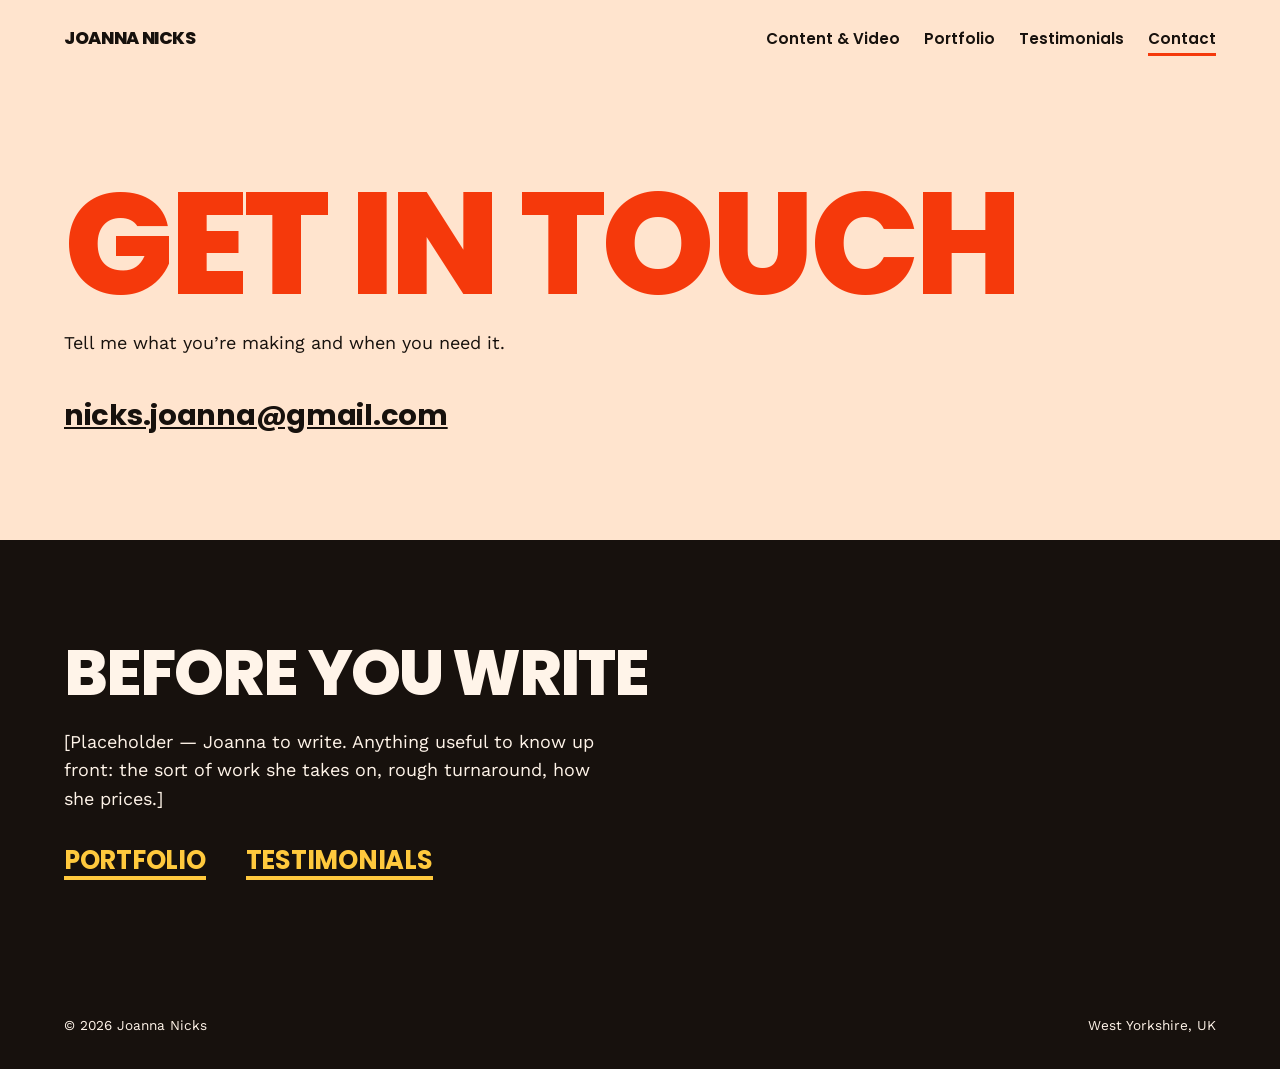
==== production-contact.html @ 57b0c295 "Split the site into two separate sections The homepage still shows both pathways. Once you're inside" ====
<!doctype html>
<html lang="en-GB">
<head>
<meta charset="utf-8">
<meta name="viewport" content="width=device-width, initial-scale=1">
<title>Contact — Content &amp; Video — Joanna Nicks</title>
<meta name="description" content="Contact Joanna Nicks about podcast editing, video editing and content production.">
<link rel="preconnect" href="https://fonts.googleapis.com">
<link rel="preconnect" href="https://fonts.gstatic.com" crossorigin>
<link href="https://fonts.googleapis.com/css2?family=Poppins:wght@600;700;800&family=Work+Sans:wght@400;500&display=swap" rel="stylesheet">
<link rel="stylesheet" href="styles.css">
</head>
<body>

<a class="skip" href="#main">Skip to content</a>

<header class="site">
  <a class="wordmark" href="index.html">Joanna Nicks</a>
  <nav>
    <a href="production.html">Content &amp; Video</a>
    <a href="production-portfolio.html">Portfolio</a>
    <a href="production-testimonials.html">Testimonials</a>
    <a href="production-contact.html" aria-current="page">Contact</a>
  </nav>
</header>

<main id="main">

  <section class="band band--peach contact">
    <h2>Get in touch</h2>
    <p>Tell me what you’re making and when you need it.</p>
    <a class="email" href="mailto:nicks.joanna@gmail.com">nicks.joanna@gmail.com</a>
  </section>

  <section class="band band--ink">
    <h2>Before you write</h2>
    <p>[Placeholder — Joanna to write. Anything useful to know up front: the sort of work she takes on, rough turnaround, how she prices.]</p>
    <div class="next">
      <a href="production-portfolio.html">Portfolio</a>
      <a href="production-testimonials.html">Testimonials</a>
    </div>
  </section>

</main>

<footer class="site">
  <span>© 2026 Joanna Nicks</span>
  <span>West Yorkshire, UK</span>
</footer>

</body>
</html>
---- styles.css ----
/* ============================================================
   Joanna Nicks — site styles
   Colours and type live here. Change a value once, it changes
   everywhere on the site.
   ============================================================ */

:root {
  --peach:  #FFE4CE;
  --orange: #F5390B;
  --yellow: #FFC93D;
  --ink:    #17110D;
  --cream:  #FFF4E9;

  --measure: 34rem;          /* max line length for body text */
  --pad: clamp(1.5rem, 5vw, 5rem);
}

*, *::before, *::after { box-sizing: border-box; }

html { -webkit-text-size-adjust: 100%; }

body {
  margin: 0;
  background: var(--peach);
  color: var(--ink);
  font-family: "Work Sans", system-ui, sans-serif;
  font-size: clamp(1rem, 0.95rem + 0.3vw, 1.125rem);
  line-height: 1.6;
}

img { max-width: 100%; display: block; }

a { color: inherit; }

/* ---------- Type ---------- */

h1, h2, h3, .display, nav a {
  font-family: "Poppins", system-ui, sans-serif;
}

h1 {
  font-weight: 800;
  font-size: clamp(3.2rem, 13vw, 10rem);
  line-height: 0.85;
  letter-spacing: -0.035em;
  margin: 0;
  text-transform: uppercase;
}

h2 {
  font-weight: 800;
  font-size: clamp(2rem, 6vw, 4rem);
  line-height: 0.95;
  letter-spacing: -0.03em;
  margin: 0 0 1.5rem;
  text-transform: uppercase;
}

h3 {
  font-weight: 700;
  font-size: clamp(1.35rem, 2.6vw, 1.9rem);
  line-height: 1.1;
  letter-spacing: -0.02em;
  margin: 0 0 0.15rem;
  text-transform: uppercase;
}

p { max-width: var(--measure); }

.lede {
  font-family: "Poppins", system-ui, sans-serif;
  font-weight: 600;
  font-size: clamp(1.25rem, 3vw, 2rem);
  line-height: 1.2;
  letter-spacing: -0.02em;
  max-width: 22ch;
}

/* ---------- Bands ---------- */

.band { padding: clamp(3rem, 8vw, 7rem) var(--pad); }
.band--peach  { background: var(--peach);  color: var(--ink); }
.band--orange { background: var(--orange); color: var(--cream); }
.band--cream  { background: var(--cream);  color: var(--ink); }
.band--ink    { background: var(--ink);    color: var(--cream); }

.band--orange a, .band--ink a { color: var(--yellow); }

/* ---------- Header / nav ---------- */

header.site {
  display: flex;
  flex-wrap: wrap;
  gap: 1rem 2rem;
  align-items: baseline;
  justify-content: space-between;
  padding: 1.5rem var(--pad);
  background: var(--peach);
}

header.site .wordmark {
  font-family: "Poppins", sans-serif;
  font-weight: 800;
  letter-spacing: -0.02em;
  text-transform: uppercase;
  text-decoration: none;
  font-size: 1.1rem;
}

nav { display: flex; gap: 1.5rem; flex-wrap: wrap; }

nav a {
  font-weight: 600;
  font-size: 0.95rem;
  text-decoration: none;
  padding-bottom: 2px;
  border-bottom: 3px solid transparent;
}

nav a:hover, nav a:focus-visible { border-bottom-color: var(--orange); }
nav a[aria-current="page"] { border-bottom-color: var(--orange); }

/* ---------- Hero ---------- */

.hero { padding: clamp(2rem, 6vw, 5rem) var(--pad) clamp(3rem, 9vw, 7rem); }
.hero h1 { color: var(--orange); }

.hero .roles {
  font-family: "Poppins", sans-serif;
  font-weight: 600;
  font-size: clamp(1.1rem, 2.6vw, 1.75rem);
  line-height: 1.25;
  color: var(--orange);
  margin: 1.75rem 0 0;
  letter-spacing: -0.01em;
}

/* ---------- Bio band with the big HELLO ---------- */

.bio {
  display: grid;
  gap: clamp(1.5rem, 4vw, 4rem);
  grid-template-columns: 1fr;
}

@media (min-width: 62rem) {
  .bio { grid-template-columns: minmax(0, 1.3fr) minmax(0, 1fr); }
  .bio .shout { text-align: right; }
}

.shout {
  font-family: "Poppins", sans-serif;
  font-weight: 800;
  font-size: clamp(3rem, 10vw, 7rem);
  line-height: 0.85;
  letter-spacing: -0.04em;
  color: var(--yellow);
  text-transform: uppercase;
  margin: 0;
  order: -1;
}

@media (min-width: 62rem) { .shout { order: 0; } }

/* ---------- The fork: two doors ---------- */

.doors {
  display: grid;
  grid-template-columns: 1fr;
}

@media (min-width: 48rem) {
  .doors { grid-template-columns: 1fr 1fr; }
}

.door {
  display: block;
  text-decoration: none;
  padding: clamp(2.5rem, 6vw, 5rem) var(--pad);
  min-height: clamp(16rem, 34vw, 26rem);
  display: flex;
  flex-direction: column;
  justify-content: flex-end;
  transition: background-color 120ms linear;
}

.door--production { background: var(--ink);    color: var(--cream); }
.door--writing    { background: var(--orange); color: var(--cream); }

.door--production:hover, .door--production:focus-visible { background: #000; }
.door--writing:hover,    .door--writing:focus-visible    { background: #D02F06; }

.door h2 { margin-bottom: 0.75rem; }
.door p { font-size: 0.95rem; max-width: 30ch; opacity: 0.9; margin: 0; }
.door .go {
  font-family: "Poppins", sans-serif;
  font-weight: 700;
  font-size: 0.85rem;
  margin-top: 1.5rem;
  color: var(--yellow);
  text-transform: uppercase;
  letter-spacing: 0.04em;
}

/* ---------- Onward links inside a section ---------- */

.next {
  display: flex;
  flex-wrap: wrap;
  gap: 1rem 2.5rem;
  margin-top: 2rem;
}

.next a {
  font-family: "Poppins", sans-serif;
  font-weight: 700;
  font-size: clamp(1.1rem, 3vw, 1.6rem);
  line-height: 1.1;
  letter-spacing: -0.01em;
  text-transform: uppercase;
  text-decoration: none;
  border-bottom: 4px solid currentColor;
  padding-bottom: 0.15rem;
}

/* ---------- Work entries ---------- */

.work { border-top: 4px solid currentColor; padding-top: 2rem; margin-top: 3rem; }
.work:first-of-type { margin-top: 0; }

.work .form {
  font-family: "Poppins", sans-serif;
  font-weight: 600;
  font-size: 0.9rem;
  opacity: 0.75;
  margin: 0 0 1.25rem;
}

.work .accolade {
  font-family: "Poppins", sans-serif;
  font-weight: 700;
  color: var(--orange);
  margin: 0 0 1.25rem;
  max-width: 30ch;
}

.band--orange .work .accolade, .band--ink .work .accolade { color: var(--yellow); }

blockquote {
  margin: 1.5rem 0 0;
  padding-left: 1.25rem;
  border-left: 4px solid var(--orange);
  max-width: var(--measure);
  font-size: 1.05rem;
}

.band--orange blockquote { border-left-color: var(--yellow); }

blockquote cite {
  display: block;
  font-style: normal;
  font-size: 0.85rem;
  opacity: 0.75;
  margin-top: 0.5rem;
}

/* ---------- Portfolio / embed slots ---------- */

.grid {
  display: grid;
  gap: clamp(1.5rem, 3vw, 2.5rem);
  grid-template-columns: repeat(auto-fit, minmax(min(100%, 20rem), 1fr));
  margin-top: 2.5rem;
}

.embed {
  aspect-ratio: 16 / 9;
  width: 100%;
  border: 0;
  background: var(--ink);
}

.placeholder {
  aspect-ratio: 16 / 9;
  display: flex;
  align-items: center;
  justify-content: center;
  text-align: center;
  padding: 1.5rem;
  background: repeating-linear-gradient(
    45deg, rgba(0,0,0,0.06) 0 12px, transparent 12px 24px
  ), var(--peach);
  outline: 3px dashed var(--orange);
  outline-offset: -3px;
  font-family: "Poppins", sans-serif;
  font-weight: 600;
  font-size: 0.9rem;
  color: var(--orange);
}

.caption { margin: 0.75rem 0 0; font-size: 0.95rem; }
.caption strong { font-family: "Poppins", sans-serif; }

/* ---------- Contact ---------- */

.contact h2 {
  font-size: clamp(3rem, 13vw, 9rem);
  line-height: 0.85;
  color: var(--orange);
}

.band--ink.contact h2 { color: var(--yellow); }

.contact .email {
  font-family: "Poppins", sans-serif;
  font-weight: 700;
  font-size: clamp(1.1rem, 3vw, 1.8rem);
  display: inline-block;
  margin-top: 1rem;
  letter-spacing: -0.01em;
}

footer.site {
  padding: 2rem var(--pad);
  background: var(--ink);
  color: var(--cream);
  font-size: 0.85rem;
  display: flex;
  flex-wrap: wrap;
  gap: 1rem 2rem;
  justify-content: space-between;
}

/* ---------- Accessibility ---------- */

:focus-visible { outline: 3px solid var(--ink); outline-offset: 3px; }
.band--ink :focus-visible, .band--orange :focus-visible { outline-color: var(--yellow); }

@media (prefers-reduced-motion: reduce) {
  * { transition: none !important; animation: none !important; }
}

.skip {
  position: absolute;
  left: -9999px;
  background: var(--ink);
  color: var(--cream);
  padding: 0.75rem 1rem;
}
.skip:focus { left: var(--pad); top: 0.5rem; z-index: 10; }
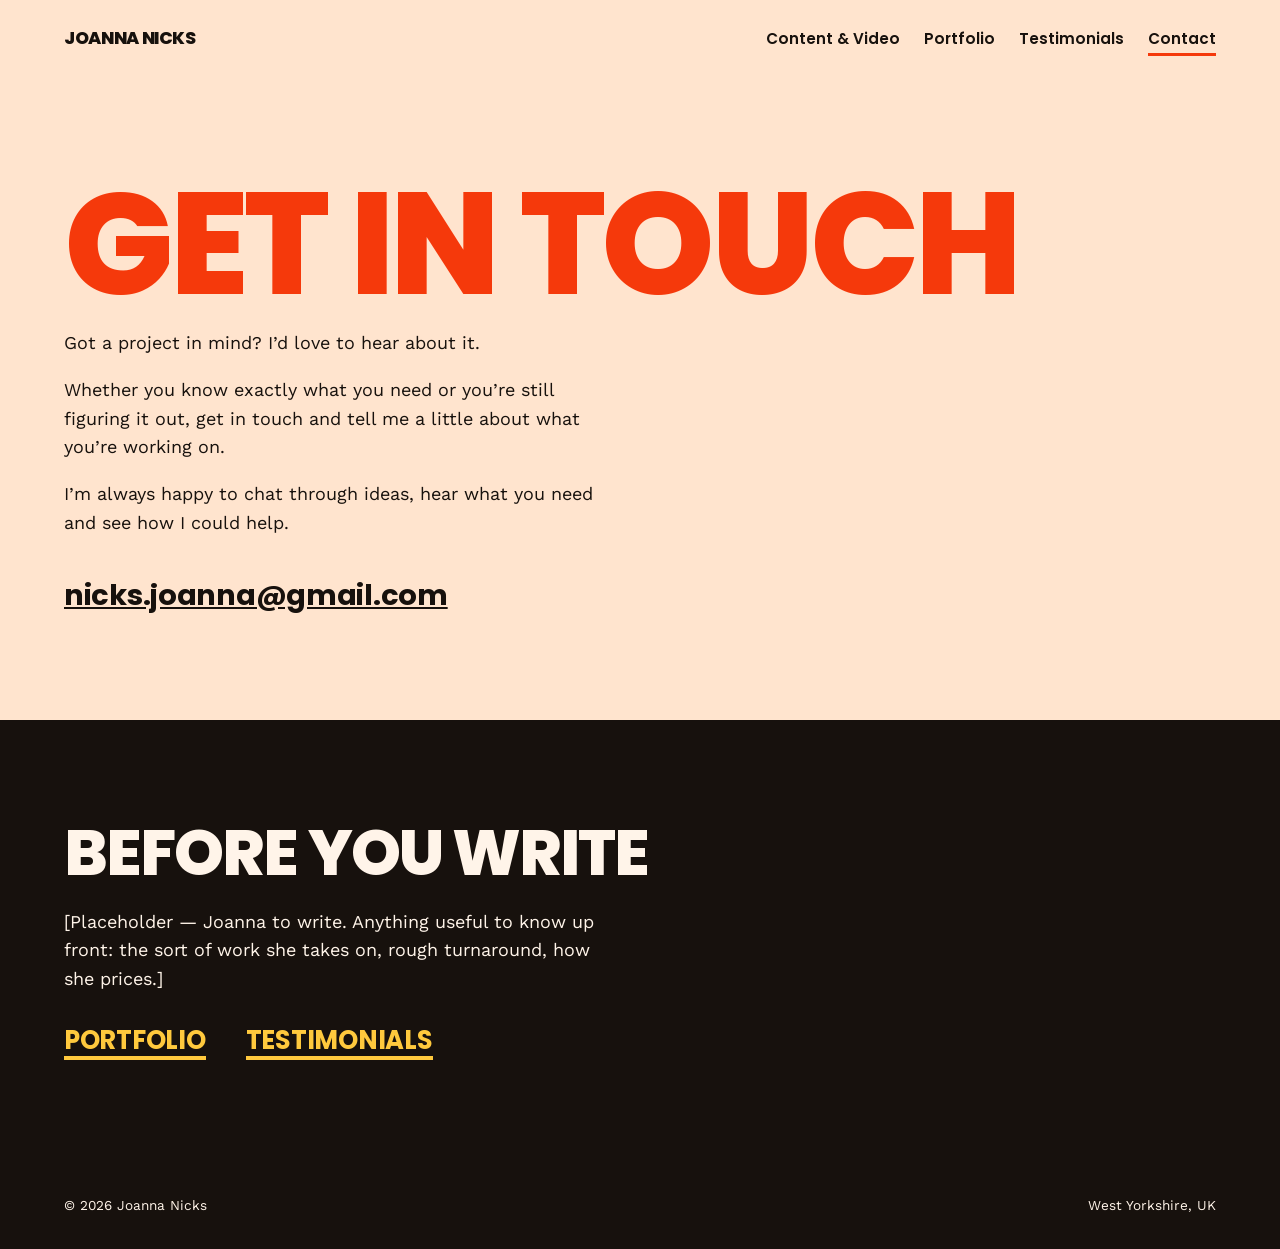
==== commit 421c5da2: "Content & Video contact: warmer intro above the email Co-Authored-By: Claude Opus 4.8 <noreply@anthr" ====
--- a/production-contact.html
+++ b/production-contact.html
@@ -28,7 +28,9 @@
 
   <section class="band band--peach contact">
     <h2>Get in touch</h2>
-    <p>Tell me what you’re making and when you need it.</p>
+    <p>Got a project in mind? I’d love to hear about it.</p>
+    <p>Whether you know exactly what you need or you’re still figuring it out, get in touch and tell me a little about what you’re working on.</p>
+    <p>I’m always happy to chat through ideas, hear what you need and see how I could help.</p>
     <a class="email" href="mailto:nicks.joanna@gmail.com">nicks.joanna@gmail.com</a>
   </section>
 
--- a/styles.css
+++ b/styles.css
@@ -28,7 +28,7 @@
   line-height: 1.6;
 }
 
-img { max-width: 100%; display: block; }
+img { max-width: 100%; height: auto; display: block; }
 
 a { color: inherit; }
 
@@ -67,13 +67,14 @@
 
 p { max-width: var(--measure); }
 
+/* The bold opening statement on a section front page. One sentence, set large. */
 .lede {
   font-family: "Poppins", system-ui, sans-serif;
   font-weight: 600;
   font-size: clamp(1.25rem, 3vw, 2rem);
   line-height: 1.2;
   letter-spacing: -0.02em;
-  max-width: 22ch;
+  max-width: 26ch;
 }
 
 /* ---------- Bands ---------- */
@@ -85,6 +86,12 @@
 .band--ink    { background: var(--ink);    color: var(--cream); }
 
 .band--orange a, .band--ink a { color: var(--yellow); }
+
+/* Band whose content sits flush under whatever is above it. */
+.band--flush-top { padding-top: 0; }
+
+/* A gentle top gap — less than a full band, more than flush. */
+.band--tight-top { padding-top: clamp(1.5rem, 4vw, 3rem); }
 
 /* ---------- Header / nav ---------- */
 
@@ -123,6 +130,8 @@
 /* ---------- Hero ---------- */
 
 .hero { padding: clamp(2rem, 6vw, 5rem) var(--pad) clamp(3rem, 9vw, 7rem); }
+/* Tight hero: pulls the images up close under the title, near the fold. */
+.hero--tight { padding-bottom: clamp(1rem, 3vw, 2rem); }
 .hero h1 { color: var(--orange); }
 
 .hero .roles {
@@ -143,8 +152,12 @@
   grid-template-columns: 1fr;
 }
 
+/* Wide screens: text down the left, the big HELLO top-right. */
 @media (min-width: 62rem) {
-  .bio { grid-template-columns: minmax(0, 1.3fr) minmax(0, 1fr); }
+  .bio {
+    grid-template-columns: minmax(0, 1.3fr) minmax(0, 1fr);
+    align-items: start;
+  }
   .bio .shout { text-align: right; }
 }
 
@@ -180,7 +193,7 @@
   min-height: clamp(16rem, 34vw, 26rem);
   display: flex;
   flex-direction: column;
-  justify-content: flex-end;
+  justify-content: flex-start;
   transition: background-color 120ms linear;
 }
 
@@ -190,13 +203,15 @@
 .door--production:hover, .door--production:focus-visible { background: #000; }
 .door--writing:hover,    .door--writing:focus-visible    { background: #D02F06; }
 
-.door h2 { margin-bottom: 0.75rem; }
+/* Reserve two lines so both door titles start and end at the same height. */
+.door h2 { margin-bottom: 0.75rem; min-height: 1.9em; }
 .door p { font-size: 0.95rem; max-width: 30ch; opacity: 0.9; margin: 0; }
 .door .go {
   font-family: "Poppins", sans-serif;
   font-weight: 700;
   font-size: 0.85rem;
-  margin-top: 1.5rem;
+  margin-top: auto;
+  padding-top: 1.5rem;
   color: var(--yellow);
   text-transform: uppercase;
   letter-spacing: 0.04em;
@@ -223,12 +238,14 @@
   padding-bottom: 0.15rem;
 }
 
-/* ---------- Work entries ---------- */
-
-.work { border-top: 4px solid currentColor; padding-top: 2rem; margin-top: 3rem; }
-.work:first-of-type { margin-top: 0; }
-
-.work .form {
+/* ---------- Work entries and services ---------- */
+/* .work is a play on the writing side; .service is an offer on the
+   content side. Same shape, so they share the rules. */
+
+.work, .service { border-top: 4px solid currentColor; padding-top: 2rem; margin-top: 3rem; }
+.work:first-of-type, .service:first-of-type { margin-top: 0; border-top: 0; padding-top: 0; }
+
+.work .form, .service .form {
   font-family: "Poppins", sans-serif;
   font-weight: 600;
   font-size: 0.9rem;
@@ -245,6 +262,9 @@
 }
 
 .band--orange .work .accolade, .band--ink .work .accolade { color: var(--yellow); }
+
+/* Services list titles pick up the orange for a bit of colour. */
+.service h3 { color: var(--orange); }
 
 blockquote {
   margin: 1.5rem 0 0;
@@ -262,6 +282,87 @@
   font-size: 0.85rem;
   opacity: 0.75;
   margin-top: 0.5rem;
+}
+
+/* ---------- Production belt (conveyor) ---------- */
+/* A strip of photos that drifts sideways; the script at the foot of
+   writing-work.html moves it and the arrows scroll it by hand. */
+
+.belt {
+  display: flex;
+  align-items: stretch;
+  gap: clamp(0.4rem, 1.2vw, 0.8rem);
+}
+
+.belt-viewport {
+  overflow: hidden;
+  flex: 1;
+}
+
+.belt-track {
+  display: flex;
+  gap: clamp(0.4rem, 1vw, 0.7rem);
+  margin: 0;
+  padding: 0;
+  list-style: none;
+}
+
+.belt-track li { flex: 0 0 auto; }
+
+.belt-track img {
+  height: clamp(10rem, 24vw, 17rem);
+  width: auto;
+  max-width: none;
+  display: block;
+}
+
+/* Hard-edged square arrows, in the ink/cream palette. */
+.belt-arrow {
+  flex: 0 0 auto;
+  width: clamp(2.5rem, 5vw, 3.5rem);
+  border: 0;
+  background: var(--ink);
+  color: var(--cream);
+  font-family: "Poppins", sans-serif;
+  font-size: 1.6rem;
+  line-height: 1;
+  cursor: pointer;
+}
+
+.belt-arrow:hover, .belt-arrow:focus-visible { background: var(--orange); }
+
+@media (prefers-reduced-motion: reduce) {
+  /* No auto-drift; the arrows still work. */
+  .belt-viewport { scroll-behavior: auto; }
+}
+
+/* ---------- Production gallery (filled mosaic) ---------- */
+/* Each row stretches to both edges; within a row every photo is the same
+   height but keeps its own width, so the block reads as a mixed collage the
+   way it did on the old site. --ar on each image is its width ÷ height. */
+
+.gallery {
+  display: flex;
+  flex-wrap: wrap;
+  gap: clamp(0.4rem, 1vw, 0.7rem);
+}
+
+.gallery img {
+  --ar: 1.4;
+  flex-grow: var(--ar);
+  flex-basis: calc(var(--ar) * 14rem);
+  width: 0;
+  min-width: 40%;
+  aspect-ratio: var(--ar);
+  object-fit: cover;
+  height: auto;
+}
+
+/* Stops the final row from stretching its few photos out of proportion. */
+.gallery::after { content: ""; flex-grow: 1000000; }
+
+@media (min-width: 48rem) {
+  .gallery img { min-width: 0; flex-basis: calc(var(--ar) * 13rem); }
 }
 
 /* ---------- Portfolio / embed slots ---------- */
@@ -311,6 +412,9 @@
 
 .band--ink.contact h2 { color: var(--yellow); }
 
+/* A secondary line under the big contact email, e.g. a direct address. */
+.contact .also { margin-top: 1.75rem; }
+
 .contact .email {
   font-family: "Poppins", sans-serif;
   font-weight: 700;
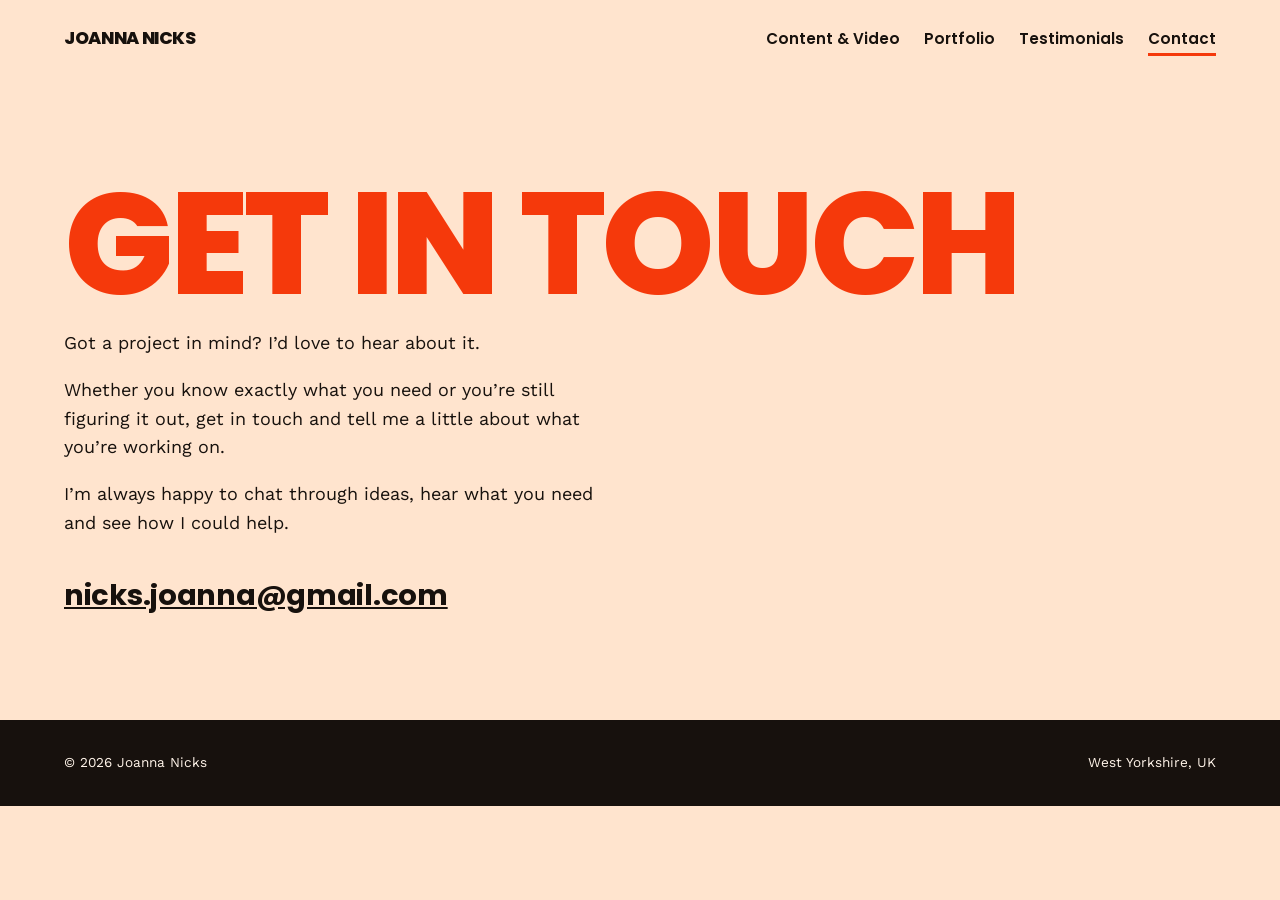
==== commit 01517e9b: "Homepage desk photo; remove the contact placeholder section - Adds the desk photo beside the bio, wi" ====
--- a/production-contact.html
+++ b/production-contact.html
@@ -34,15 +34,6 @@
     <a class="email" href="mailto:nicks.joanna@gmail.com">nicks.joanna@gmail.com</a>
   </section>
 
-  <section class="band band--ink">
-    <h2>Before you write</h2>
-    <p>[Placeholder — Joanna to write. Anything useful to know up front: the sort of work she takes on, rough turnaround, how she prices.]</p>
-    <div class="next">
-      <a href="production-portfolio.html">Portfolio</a>
-      <a href="production-testimonials.html">Testimonials</a>
-    </div>
-  </section>
-
 </main>
 
 <footer class="site">
--- a/styles.css
+++ b/styles.css
@@ -152,14 +152,22 @@
   grid-template-columns: 1fr;
 }
 
-/* Wide screens: text down the left, the big HELLO top-right. */
+/* Wide screens: text down the left; HELLO sits directly above the photo in
+   the right column, both sharing the photo's left edge. */
 @media (min-width: 62rem) {
   .bio {
     grid-template-columns: minmax(0, 1.3fr) minmax(0, 1fr);
     align-items: start;
+    column-gap: clamp(2rem, 5vw, 5rem);
+    row-gap: clamp(1rem, 2vw, 1.5rem);
   }
-  .bio .shout { text-align: right; }
-}
+  .bio .bio-text  { grid-column: 1; grid-row: 1 / span 2; }
+  .bio .shout     { grid-column: 2; grid-row: 1; }
+  .bio .bio-photo { grid-column: 2; grid-row: 2; }
+}
+
+/* Photo beside the bio. Hard edges, fills its column. */
+.bio-photo { width: 100%; height: auto; }
 
 .shout {
   font-family: "Poppins", sans-serif;
